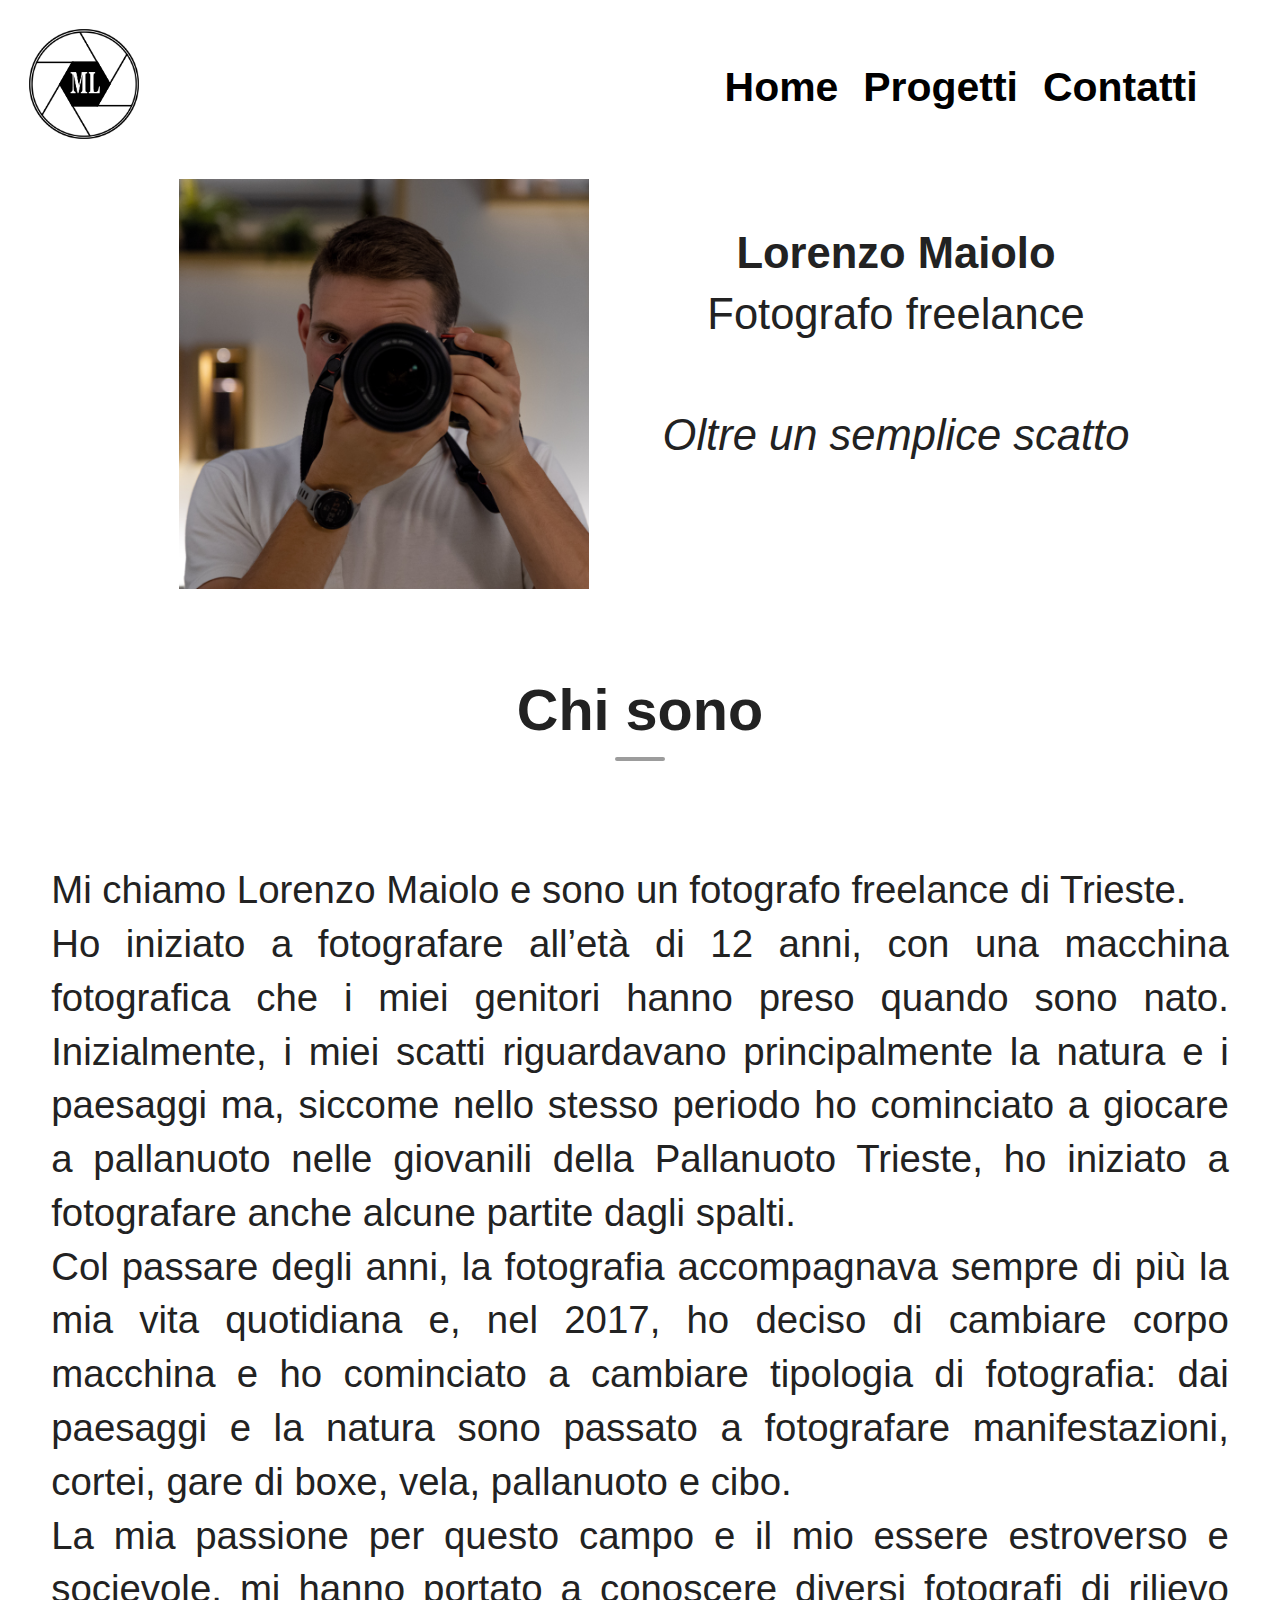
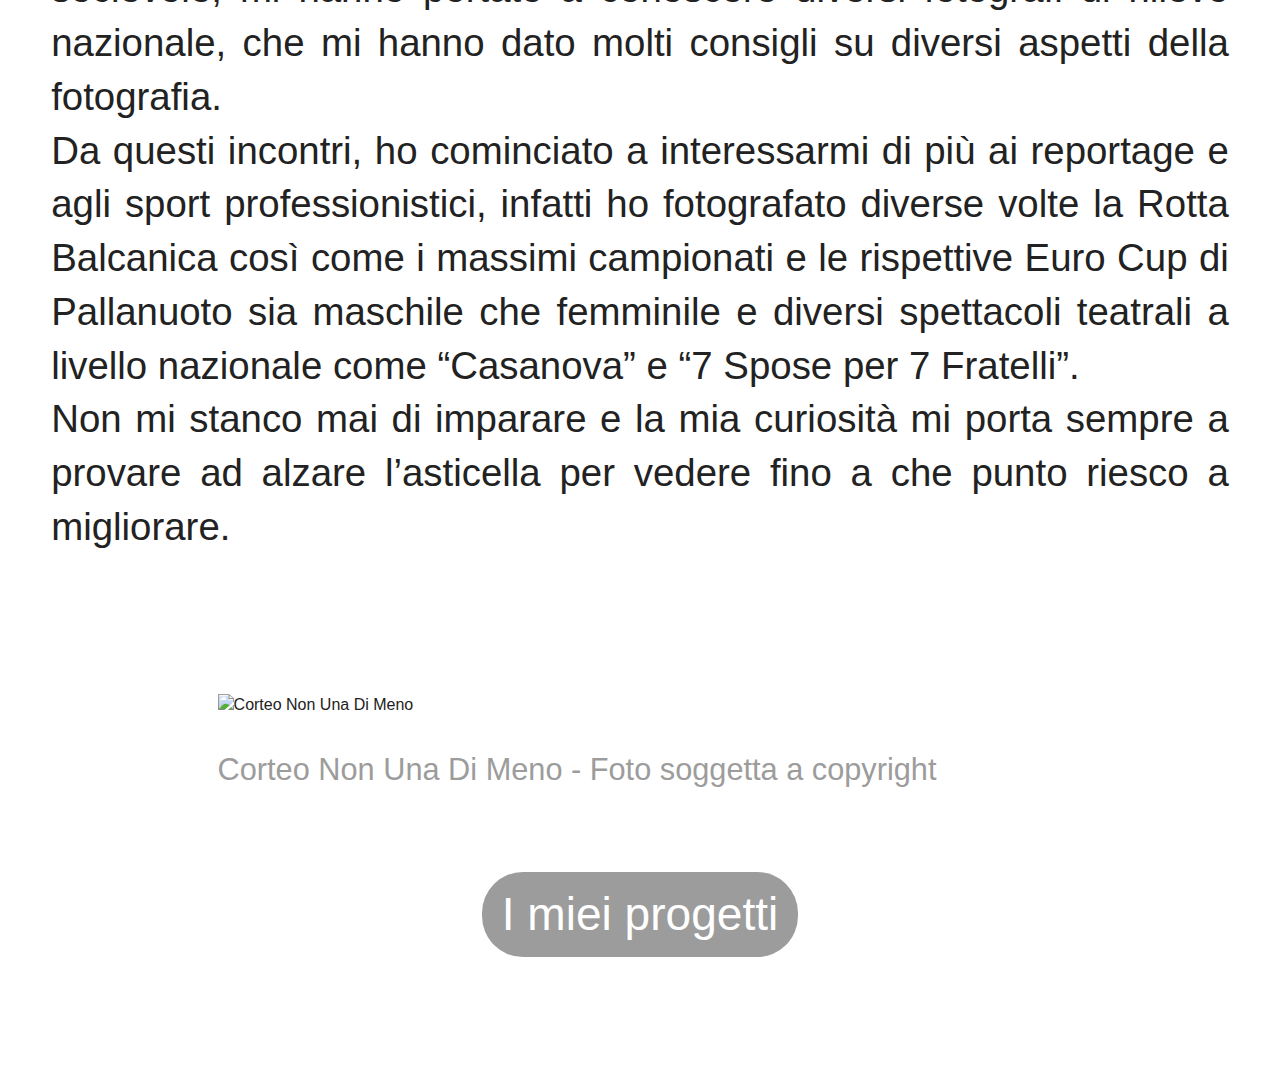
==== index.html @ a77115a9 "init commit" ====
<!DOCTYPE html>
<html lang="it">
    <head>
        <meta charset="UTF-8">
        <meta name="viewport" content="width=device-width, initial-scale=1">
        <title>Lorenzo Maiolo - Fotografo</title>
        <link rel="stylesheet" href="css/style.css">
        <meta name="description" content="Oltre un semplice scatto">

        <meta property="og:title" content="Lorenzo Maiolo - Fotografo">
        <meta property="og:type" content="website">

        <link rel="icon" href="img/logo.svg" type="image/svg+xml">
        <meta name="theme-color" content="#FFFFFF">
    </head>


    <body class="Homepage">
        <script src="https://www.gdprset.it/widget/gdpr-it-1.js" type="text/javascript"></script>
        <script src="js/app.js"></script>

        <header class="navbar">
            <div>
                <a href="index.html"><img class="logo_nav" src="img/logo.svg" alt="ML Logo"></a>
            </div>

            <nav class="menu" id="menu">
                <a href="index.html">Home</a>
                <a href="Progetti.html">Progetti</a>
                <a href="Contatti.html">Contatti</a>
            </nav>
        </header>

        <p class="spacer1"></p>

        <div class="banner">
            <img class="me" src="img/Fotografo.jpg" alt="Il fotografo">
            <p class="text_ban"><b>Lorenzo Maiolo</b><br>Fotografo freelance<br><br><i>Oltre un semplice scatto</i></p>
        </div>

        <div class="about">
            <p style="font-size: 2vw; color: transparent">Spazio</p>
            <h2 style="font-size: 4.5vw; text-align: center">Chi sono</h2>
            <p class="text">Mi chiamo Lorenzo Maiolo e sono un fotografo freelance di Trieste.<br>Ho iniziato a fotografare all’età di 12 anni, con una macchina fotografica che i miei genitori hanno preso quando sono nato. Inizialmente, i miei scatti riguardavano principalmente la natura e i paesaggi ma, siccome nello stesso periodo ho cominciato a giocare a pallanuoto nelle giovanili della Pallanuoto Trieste, ho iniziato a fotografare anche alcune partite dagli spalti.<br>Col passare degli anni, la fotografia accompagnava sempre di più la mia vita quotidiana e, nel 2017, ho deciso di cambiare corpo macchina e ho cominciato a cambiare tipologia di fotografia: dai paesaggi e la natura sono passato a fotografare manifestazioni, cortei, gare di boxe, vela, pallanuoto e cibo.<br>La mia passione per questo campo e il mio essere estroverso e socievole, mi hanno portato a conoscere diversi fotografi di rilievo nazionale, che mi hanno dato molti consigli su diversi aspetti della fotografia.<br>Da questi incontri, ho cominciato a interessarmi di più ai reportage e agli sport professionistici, infatti ho fotografato diverse volte la Rotta Balcanica così come i massimi campionati e le rispettive Euro Cup di Pallanuoto sia maschile che femminile e diversi spettacoli teatrali a livello nazionale come “Casanova” e “7 Spose per 7 Fratelli”.<br>Non mi stanco mai di imparare e la mia curiosità mi porta sempre a provare ad alzare l’asticella per vedere fino a che punto riesco a migliorare.</p>
        </div>

        <div class="esempio">
            <img class="foto_esempio" src="https://mir-s3-cdn-cf.behance.net/projects/808/bb800d185590707.Y3JvcCw0NjYzLDM2NDcsNDA0LDA.jpg" alt="Corteo Non Una Di Meno">
            <p style="font-size: 2.4vw; color: #9C9C9C; left: 18%">Corteo Non Una Di Meno - Foto soggetta a copyright</p>
        </div>

        <div class="button_div">
            <a class="button" href="Progetti.html">I miei progetti</a>
        </div>

        <p class="spacer1"></p>
        <p class="spacer1"></p>

    </body>
</html>
---- css/style.css ----
/* Stili degli elementi base della pagina */

html {
    color: #222;
    font-size: 1em;
    line-height: 1.4;
}

body {
    font-family: Arial;
    margin: 0;
    padding: 0;
}

/* Stile della navbar */

.navbar {
    position: fixed;
    top: 0px;
    left: -80px;
    width: 92%;
    padding: 20px 100px;
    background-color: #FFFFFF;
    display: flex;
    justify-content: space-between;
    align-items: center;
    z-index: 100;
}

.logo_nav {
    height: 10vw;
}

.menu a {
    position: relative;
    font-size: 3.2vw;
    color: black;
    font-weight: 550;
    text-decoration: none;
    margin-left: 1.6vw;
}

.menu a::before{
    content: '';
    position: absolute;
    top: 100%;
    left: 0;
    width: 0;
    height: 0.4vw;
    background: black;
    transition: 0.25s;
}

.menu a:hover::before{
    width: 100%;
}

/* Testo e foto nel banner */

.banner {
    position: relative;
    width: 80%;
    left: 10%;
    top: 12%;
    padding: 4vw;
}

.me {
    float: left;
    width: 40%;
}

.text_ban {
    left: 4vw;
    font-size: 3.4vw;
    text-align: center;
}

/* Banner2 */

.text {
    padding: 4vw;
    font-size: 3vw;
    text-align: justify;
}

.esempio {
    position: relative;
    width: 80%;
    left: 13%;
    top: 12%;
    padding: 4vw;
}

.foto_esempio {
    height: 50vw;
}

/* Bottone */

.button_div {
    display: flex;
    justify-content: center;
    align-items: center;
    height: auto;
}

.button {
    background-color: #9C9C9C;
    color: white;
    border: none;
    padding: 10px 20px;
    border-radius: 3.2vw;
    font-size: 3.6vw;
    cursor: pointer;
    width: auto;
    display: inline-block;
    text-align: center;
    text-decoration: none;
    transition: background-color 0.3s ease;
}

.button:hover {
    background-color: black;
    color: white;
}

/* Spacer */

.spacer1 {
    font-size: 10vw;
}

.spacer2 {
    font-size: 20vw;
}

/* Carosello immagini*/

.griglia {
    display: flex;
    flex-wrap: wrap;
    justify-content: space-evenly;

}

.slide img {
    transition: transform 0.3s ease-in-out;
    width: 45vw;
}

.slide img:hover {
    transform: scale(1.08);
}

/* Form contatti */

.contatti {
    width: 80%;
    align-items: center;
    margin-left: 8%;
}

h2{
    position: relative;
    padding: 0 0 10px;
    margin-bottom: 4vw;
}

h2:after{
    content: '';
    position: absolute;
    left: 50%;
    bottom: 0;
    transform: translateX(-50%);
    height: 4px;
    width: 50px;
    border-radius: 2px;
    background-color: #9C9C9C;
}

.campo{
    width: 100%;
    border: 2px solid rgba(0, 0, 0, 0);
    outline: none;
    background-color: rgba(230, 230, 230, 0.6);
    padding: 0.5rem 1rem;
    font-size: 1.1rem;
    margin-bottom: 22px;
    transition: .3s;
}

.campo:hover{
    background-color: rgba(0, 0, 0, 0.1);
}

textarea{
    min-height: 150px;
}

.btn{
    width: 104%;
    padding: 0.5rem 1rem;
    background-color: #222222;
    color: #fff;
    font-size: 1.1rem;
    border: none;
    outline: none;
    cursor: pointer;
    transition: .3s;
}

.btn:hover{
    background-color: #9C9C9C;
}

.campo:focus{
    border: 2px solid #9C9C9C;
    background-color: #fff;
}

.social{
    justify-content: space-evenly;
    margin-left: 25%;
}
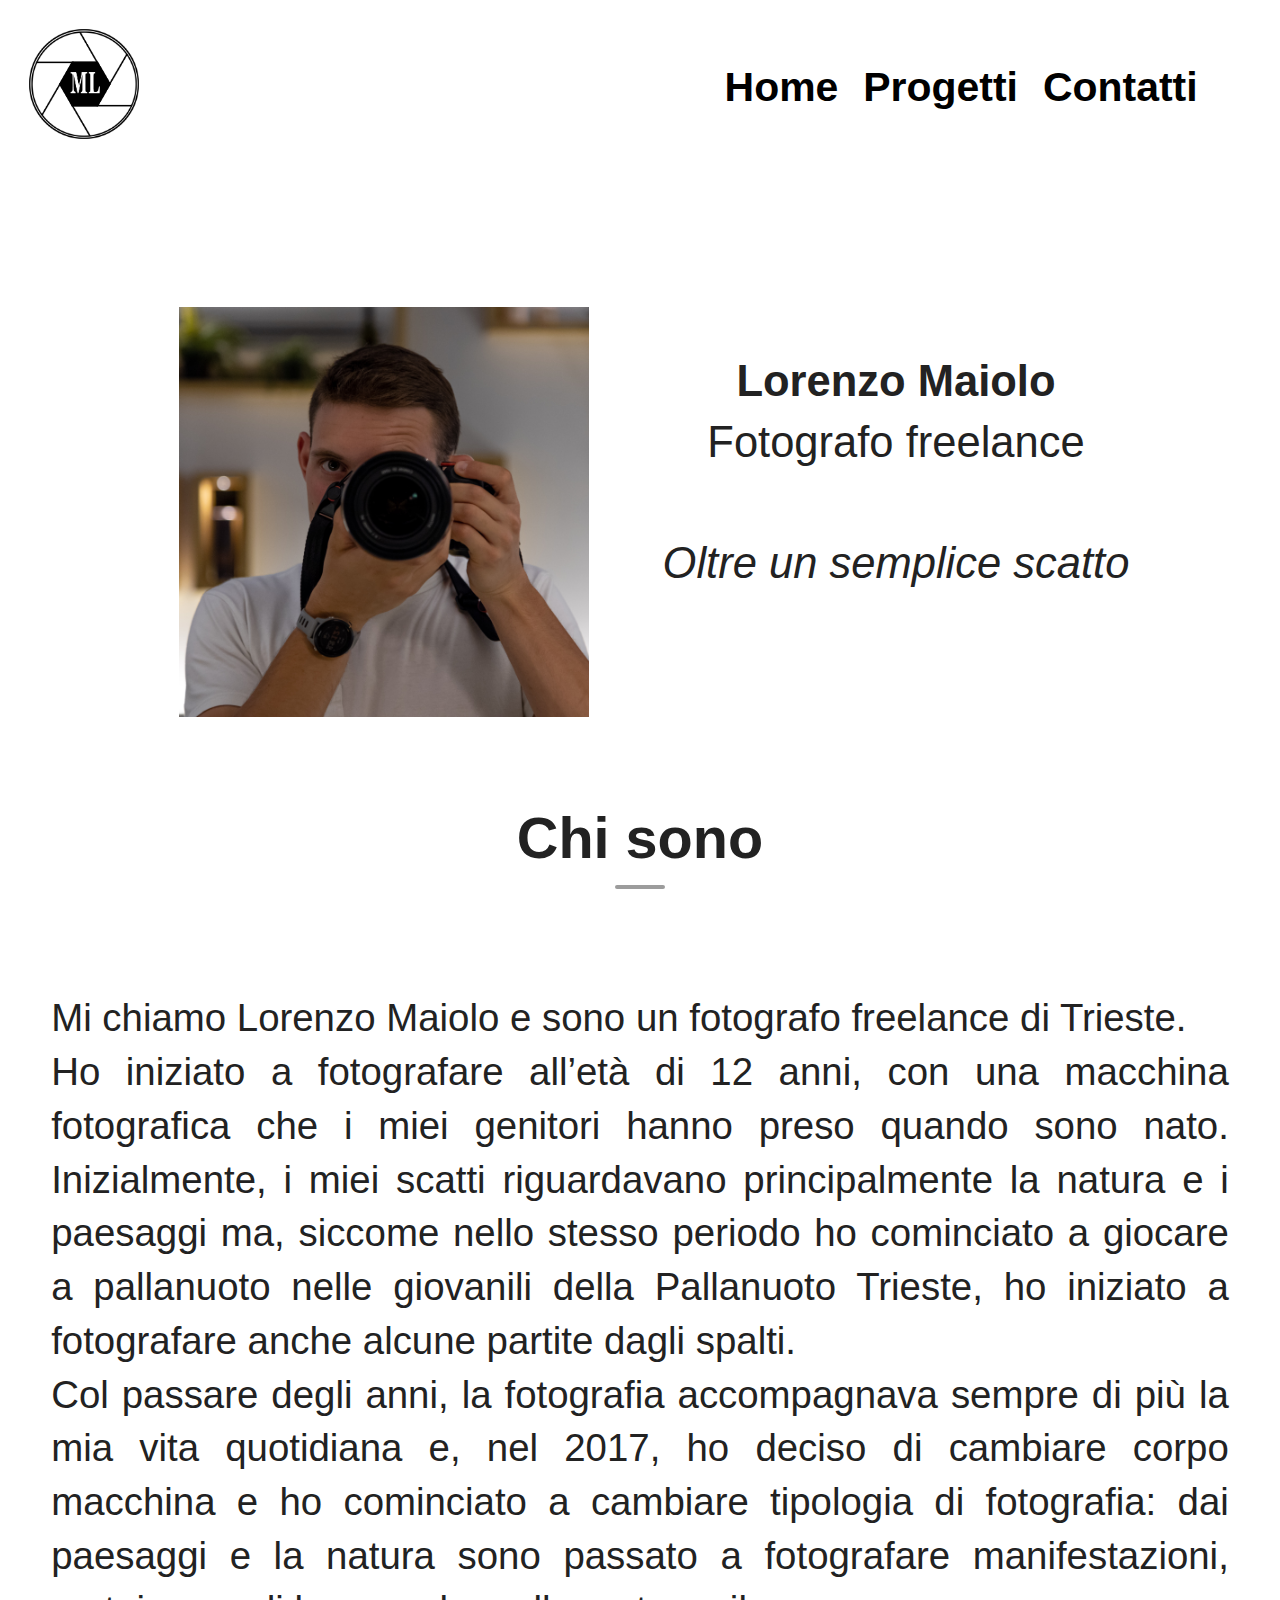
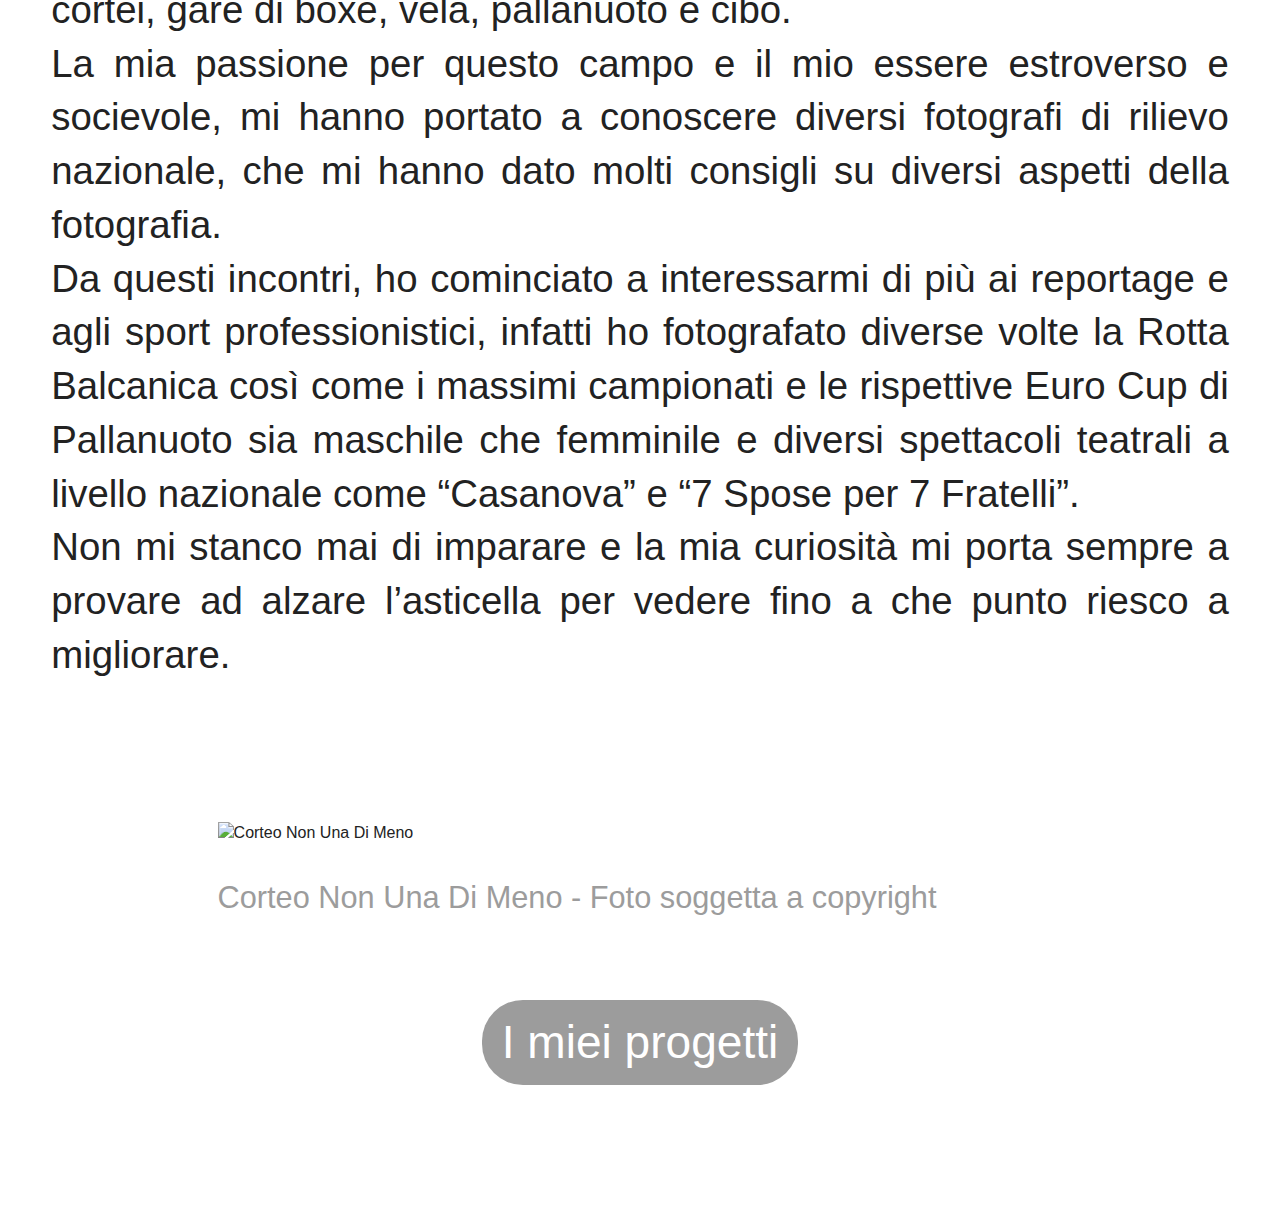
==== commit d89c4d79: "init commit" ====
--- a/index.html
+++ b/index.html
@@ -31,7 +31,7 @@
             </nav>
         </header>
 
-        <p class="spacer1"></p>
+        <p class="spacer2"></p>
 
         <div class="banner">
             <img class="me" src="img/Fotografo.jpg" alt="Il fotografo">
